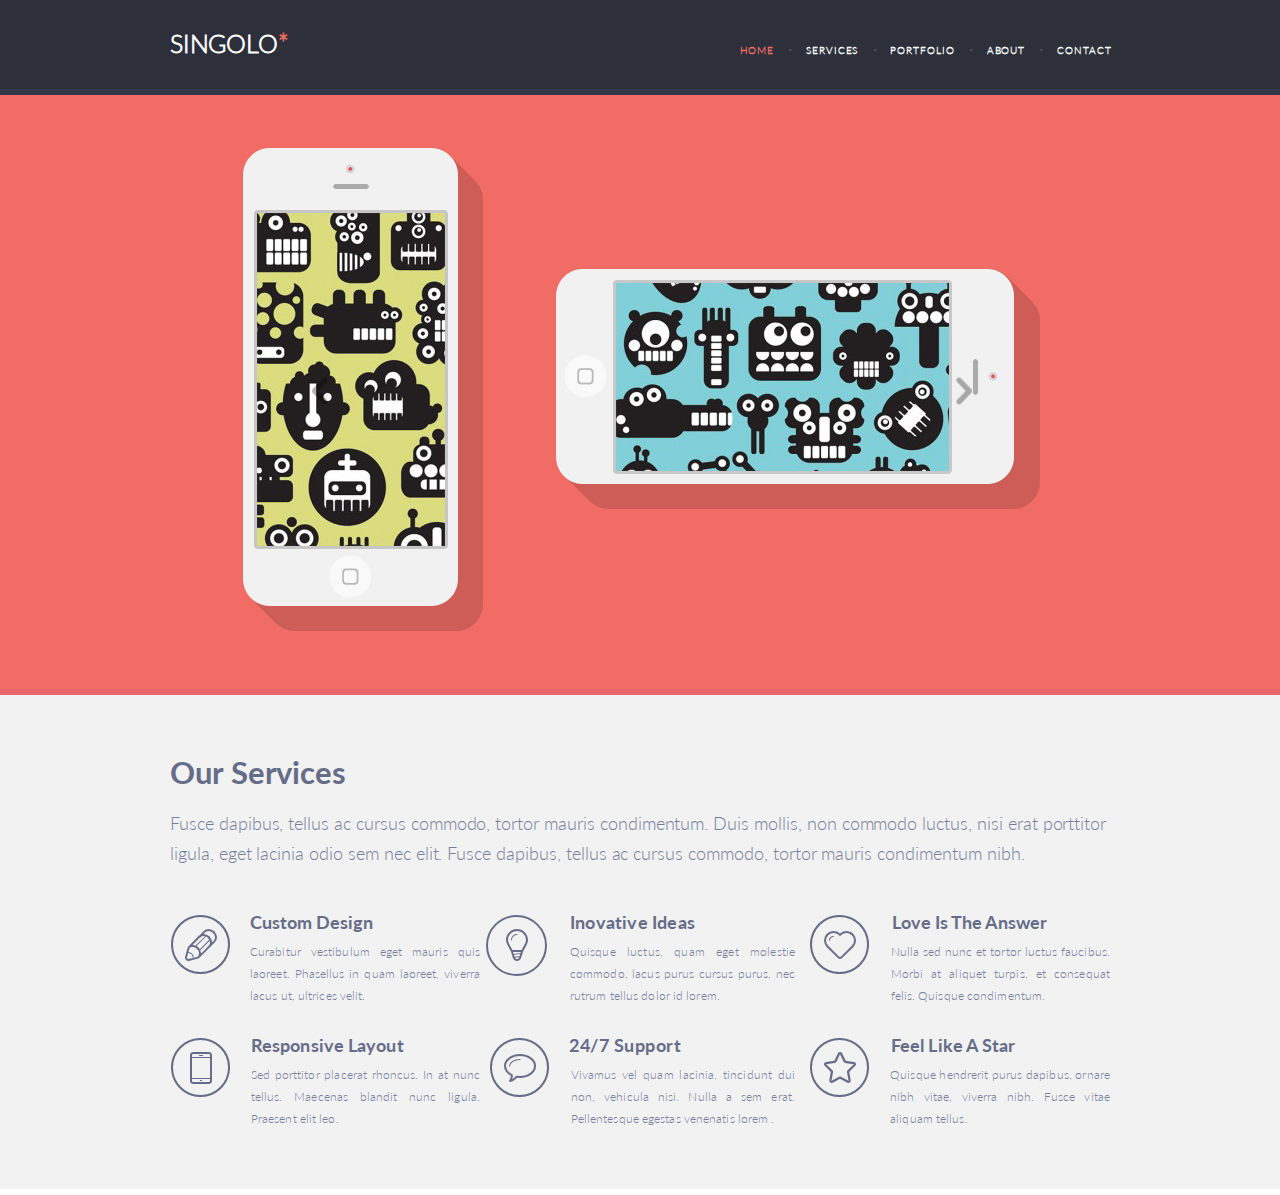
==== singolo1.html @ e9fb36a5 "feat: add html&css files" ====
<!DOCTYPE html>
<html lang="en">

<head>
    <meta charset="UTF-8">
    <meta name="viewport" content="width=device-width, initial-scale=1.0">
    <meta http-equiv="X-UA-Compatible" content="ie=edge">
    <title>Singolo</title>
    <link rel="stylesheet" href="./singolo1.css">
</head>

<body>
    <header>
        <div class="header-content">
            <article class="logo">
                <h1 class="logo_name"><a href="#">Singolo</a></h1>
            </article>
            <nav class="navbar">
                <ul class="nav_menu">
                    <li class="nav_item"><a href="#">HOME</a></li>
                    <li class="nav_item"><a href="#">SERVICES</a></li>
                    <li class="nav_item"><a href="#">PORTFOLIO</a></li>
                    <li class="nav_item"><a href="#">ABOUT</a></li>
                    <li class="nav_item"><a href="#">CONTACT</a></li>
                </ul>
            </nav>
        </div>
    </header>
    <main>
        <article class="carusel">
            <div class="item-container">
                <div class="item active">
                    <div class="description">
                        <div class="vertical"><img src="/assets/icons/iPhone Vertical.png" alt="vertical phone"></div>
                        <div class="horizontal"><img  src="/assets/icons/iPhone Horizontal.png" alt="vertical phone"></div>
                    </div>
                </div>
<!--            <div class="item next">
                    <div class="description">
                        <div class="project_name">#</div> 
                    </div>
                </div>
-->
            </div>
            <div class="control left">
                <div class="arrow left">
                    <img src="/assets/icons/arrow left.png" alt="arrow left">
                </div>
            </div>
            <div class="control right">
                <div class="arrow right">
                    <img src="/assets/icons/arrow right.png" alt="arrow right">
                </div>
            </div>
        </article>
        <article class="services-block">
            <div class="services-content">
                <h2 class="services_title">Our Services</h2>
                <p class="services_description">Fusce dapibus, tellus ac cursus commodo, tortor mauris condimentum. Duis mollis, non commodo luctus,
                    nisi erat porttitor ligula, eget lacinia odio sem nec elit. Fusce dapibus, tellus ac cursus commodo,
                    tortor mauris condimentum nibh.</p>
                <div>
                    <div class="cards">
                        <div class="cards_item">
                            <img class="cards_pen cards_image" src="./assets/icons/pen.svg" alt="pen">
                            <h3 class="cards_name cards_name_design">Custom Design</h3>
                            <p class="cards_fill cards_fill_design">Curabitur vestibulum eget mauris quis laoreet. Phasellus in quam laoreet, viverra lacus
                                ut, ultrices velit.</p>
                        </div>
                        <div class="cards_item">
                            <img class="cards_bulb cards_image" src="./assets/icons/lightbulb.svg" alt="lightbulb">
                            <h3 class="cards_name cards_name_bulb">Inovative Ideas</h3>
                            <p class="cards_fill cards_fill_ideas">Quisque luctus, quam eget molestie commodo, lacus purus cursus purus, nec rutrum tellus
                                dolor id lorem.</p>
                        </div>
                        <div class="cards_item">
                            <img class="cards_heart cards_image" src="./assets/icons/heart.svg" alt="heart">
                            <h3 class="cards_name cards_name_love">Love Is The Answer</h3>
                            <p class="cards_fill cards_fill_love">Nulla sed nunc et tortor luctus faucibus. Morbi at aliquet turpis, et consequat felis.
                                Quisque condimentum.</p>
                        </div>
                        <div class="cards_item">
                            <img class="cards_phone cards_image" src="./assets/icons/phone.png" alt="phone">
                            <h3 class="cards_name cards_name_responsive">Responsive Layout</h3>
                            <p class="cards_fill cards_fill_responsive">Sed porttitor placerat rhoncus. In at nunc tellus. Maecenas blandit nunc ligula. Praesent
                                elit leo.</p>
                        </div>
                        <div class="cards_item">
                            <img class="card_bubble cards_image" src="./assets/icons/bubble.svg" alt="bubble">
                            <h3 class="cards_name cards_name_support">24/7 Support</h3>
                            <p class="cards_fill cards_fill_support">Vivamus vel quam lacinia, tincidunt dui non, vehicula nisi. Nulla a sem erat.
                                Pellentesque egestas venenatis lorem .</p>
                        </div>
                        <div class="cards_item">
                            <img class="card_star cards_image" src="./assets/icons/star.svg" alt="star">
                            <h3 class="cards_name cards_name_star">Feel Like A Star</h3>
                            <p class="cards_fill cards_fill_star">Quisque hendrerit purus dapibus, ornare nibh vitae, viverra nibh. Fusce vitae aliquam
                                tellus.
                            </p>
                        </div>
                    </div>
                </div>
            </div>
        </article>
    </main>
</body>

</html>
---- singolo1.css ----
* {
    margin: 0;
    padding: 0;
    font-family: Lato, sans-serif;
}

a {
    text-decoration: none;
    color: inherit;
}

header {
    background-color: #2d303a;
    width: 100%;
    height: 89px;
    position: relative;
    z-index: 10;
    box-shadow: 0px 6px 0px 0px rgba(50,55,70,1);
}

.header-content {
    height: 100%;
    width: 955px;
    margin: 0 auto;
    display: flex;
    justify-content: space-between;
}

.logo {
    width: 140px;
    height: 100%;
}

.logo_name {
    font-weight: bold;
    font-size: 24.7px;
    font-family: Lato, sans-serif;
    color: #FFFFFF;
    text-transform: uppercase;
    margin-left: 7.5px;
    margin-top: 28px;
    letter-spacing: -0.2px;
}

.logo_name::after {
    content: "*";
    color: #F06C64;
    font-size: 25px;
}
.navbar {
    width: 390px;
    height: 100%;
}
.nav_item:first-child {
    color: #F06C64;
}
.nav_item:first-child::before {
    content: "";
}

.nav_item::before {
    content: ".";
    position: relative;
    bottom: 3px;
    left: -13px;
    font-weight: 700;
    font-size: 19px;
    font-family: Lato, sans-serif;
    color: #494e62;
}

.nav_menu {
    display: flex;
    justify-content: space-between;
    list-style: none;
    padding-left: 12px;
    padding-right: 6px;
    margin-top: 35px;
}

.nav_item {
    font-family: Lato-Heavy, sans-serif;
    font-size: 10.4px;
    font-weight: 700;
    color: #FFFFFF;
    letter-spacing: 0.9px;
}

.nav_item:hover {
    background-color: #d669c4;
    text-decoration: underline;
}

.nav_item:focus {
    background-color: #3f0836;
}

main {
    width: 100%;
}

.carusel {
    position: relative;
    top: 302.5px;
    left: 50%;
    text-align: center;
    transform: translate(-50%, -50%);
    background-color: #F06C64;
    width: 100%;
    height: 594px;
    box-shadow: 0px 6px 0px 0px rgba(234,103,107,1);
}

.item-container {
    position: relative;
    width: 100%;
    overflow: hidden;

}

.item {
    display: none;
    position: relative;
    margin: 0 auto;
}

.item.active,
.item.next {
    display: block;
}

.control {
    position: absolute;
    top: 0;
    bottom: 0;
    width: 8%;
    cursor: pointer;
}

.control.left:hover,
.control.right:hover {
    opacity: 1;
}

.control.left {
    left: 261px;
    right: auto;    
    opacity: 0.3;
    height: 100%;
}

.control.right {
    left: auto;
    right: 273px;
    opacity: 0.3;
}

.arrow {
    display: inline-block;
    position: absolute;
    top: 50%;
    transform: translateY(-50%);
    font-size: 10px;
}

.description {
    display: flex;
    width: 1020px;
    margin: 0 auto;
    justify-content: space-between;
}

.vertical {
    margin-top: 4.4%;
    margin-left: 10.9%;
}

.horizontal {
    margin-top: 14.1%;
    margin-right: 8.5%;
}

.services-block {
    width: 100%;
    height: 500px;
    margin-top: 12px;
    background-color: #F2F2F2;
    box-shadow: inset 0 -6px 0 0 rgba(255,255,255,1);
}

.services_title {
    width: 100%;
    padding-top: 68.3px;
    font-size: 30.5px;
    line-height: 18px;
    color: #666d89;
    font-family: Lato-bold, sans-serif;
    letter-spacing: -0.08px;
    text-align: left;
}

.services_description {
    width: 940px;
    height: 57px;
    margin-top: 27px;
    font-size: 18px;
    line-height: 30px;
    color: #767e9e;
    font-family: Lato, sans-serif;
    font-weight: 300;
    text-align: left;
    letter-spacing: -0.04px;
}

.services-content {
    position: relative;
    width: 940px;
    margin: 0 auto;
}

.cards {
    display: flex;
    justify-content: space-between;
    flex-wrap: wrap;
    margin-top: 29px;
}

.cards_item {
    width: 310px;
    height: 100px;
    overflow: hidden;
    margin-top: 20px;
}

.cards_name {
    font-size: 18px;
    margin-top: -1px;
    line-height: 18px;
    color: #666d89;
    letter-spacing: 0px;
    font-family: Lato-bold, sans-serif;
    text-align: left;
}

.cards_fill {
    font-size: 12px;
    line-height: 22px;
    margin-top: 10px;
    letter-spacing: 0.1px;
    color: #767e9e;
    font-family: Lato;
    text-align: justify;
}

.cards_image {
    position: absolute;

}

.cards_fill,
.cards_name {
    margin-left: 80px;
}

.cards_bulb {
    margin-top: 1px;
    margin-left: 1px;
}
.cards_name_bulb {
    margin-left: 85px;
    letter-spacing: 0.2px;
}
.cards_fill_ideas {
    margin-left: 85px;
    letter-spacing: 0.1px;
}

.cards_heart {
    margin-left: 9px;
}
.cards_name_love {
    margin-left: 91.5px;
}
.cards_fill_love {
    margin-left: 90.5px;
}
.cards_phone {
    margin-top: 3px;
}
.cards_name_responsive {
    margin-left: 81px;
    margin-top: 2px;
    letter-spacing: 0.1px;
}
.cards_fill_responsive {
    margin-left: 80.9px;
}

.card_bubble {
    margin-left: 4px;
    margin-top: 3px;
}
.cards_name_support {
    margin-left: 84px;
    margin-top: 2.1px;
    letter-spacing: 0.5px;
}
.cards_fill_support {
    margin-left: 85.7px;
    margin-top: 9.9px;
}
.card_star {
    margin-left: 9px;
    margin-top: 3px;
}
.cards_name_star {
    margin-left: 91px;
    margin-top: 2.1px;
    letter-spacing: 0.1px;
}
.cards_fill_star {
    margin-left: 90.2px;
    margin-top: 9.9px;
}


@font-face {
    font-family: Lato;
    src: url(/assets/fonts/Lato-Light.ttf);
}
@font-face {
    font-family: Lato-Heavy;
    src: url(/assets/fonts/Lato-Heavy.ttf);
}

@font-face {
    font-family: Lato-bold;
    src: url(/assets/fonts/Lato-Bold.ttf);
}
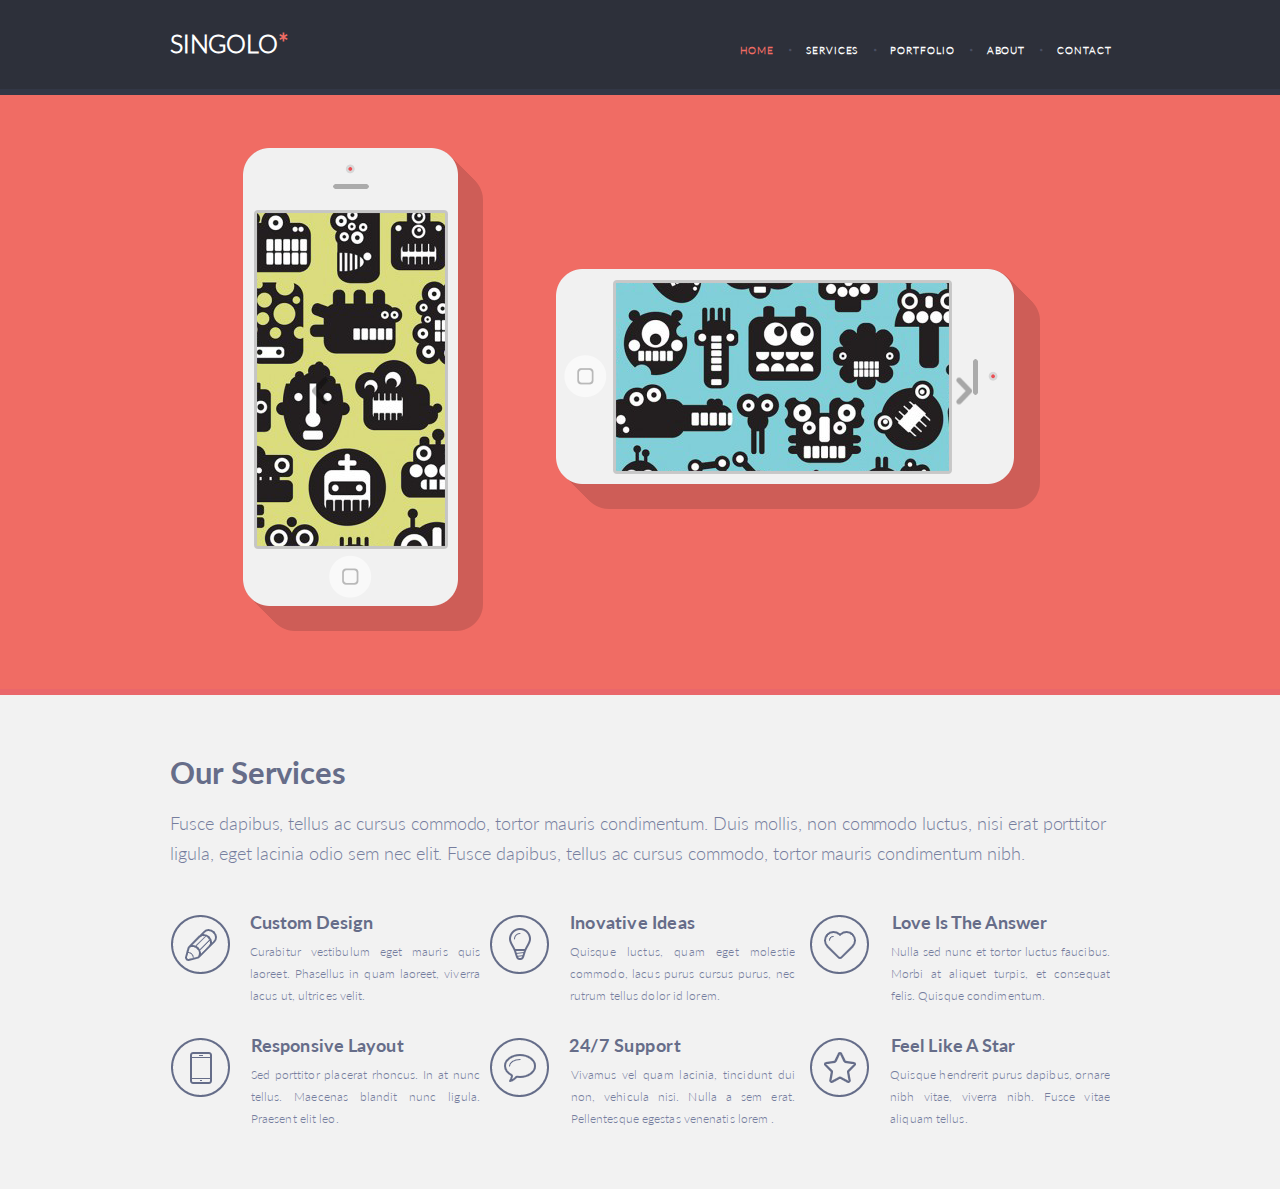
==== commit e54957d1: "fix: button hovers & some icons" ====
--- a/singolo1.html
+++ b/singolo1.html
@@ -31,8 +31,8 @@
             <div class="item-container">
                 <div class="item active">
                     <div class="description">
-                        <div class="vertical"><img src="/assets/icons/iPhone Vertical.png" alt="vertical phone"></div>
-                        <div class="horizontal"><img  src="/assets/icons/iPhone Horizontal.png" alt="vertical phone"></div>
+                        <div class="vertical"><img src="./assets/icons/iPhone Vertical.png" alt="vertical phone"></div>
+                        <div class="horizontal"><img  src="./assets/icons/iPhone Horizontal.png" alt="vertical phone"></div>
                     </div>
                 </div>
 <!--            <div class="item next">
@@ -44,12 +44,12 @@
             </div>
             <div class="control left">
                 <div class="arrow left">
-                    <img src="/assets/icons/arrow left.png" alt="arrow left">
+                    <img src="./assets/icons/arrow left.png" alt="arrow left">
                 </div>
             </div>
             <div class="control right">
                 <div class="arrow right">
-                    <img src="/assets/icons/arrow right.png" alt="arrow right">
+                    <img src="./assets/icons/arrow right.png" alt="arrow right">
                 </div>
             </div>
         </article>
@@ -68,7 +68,7 @@
                                 ut, ultrices velit.</p>
                         </div>
                         <div class="cards_item">
-                            <img class="cards_bulb cards_image" src="./assets/icons/lightbulb.svg" alt="lightbulb">
+                            <img class="cards_bulb cards_image" src="./assets/icons/lampa.png" alt="lightbulb">
                             <h3 class="cards_name cards_name_bulb">Inovative Ideas</h3>
                             <p class="cards_fill cards_fill_ideas">Quisque luctus, quam eget molestie commodo, lacus purus cursus purus, nec rutrum tellus
                                 dolor id lorem.</p>
--- a/singolo1.css
+++ b/singolo1.css
@@ -86,14 +86,13 @@
     letter-spacing: 0.9px;
 }
 
-.nav_item:hover {
-    background-color: #d669c4;
-    text-decoration: underline;
-}
-
+.nav_item:hover,
 .nav_item:focus {
-    background-color: #3f0836;
-}
+    box-shadow: 0 0.5em 0.5em -0.4em var(--hover);
+    transform: translateY(-0.25em);
+    color: #a00000;
+}
+
 
 main {
     width: 100%;
@@ -263,8 +262,7 @@
 }
 
 .cards_bulb {
-    margin-top: 1px;
-    margin-left: 1px;
+    margin-left: 4px;
 }
 .cards_name_bulb {
     margin-left: 85px;
@@ -326,14 +324,14 @@
 
 @font-face {
     font-family: Lato;
-    src: url(/assets/fonts/Lato-Light.ttf);
+    src: url(./assets/fonts/Lato-Light.ttf);
 }
 @font-face {
     font-family: Lato-Heavy;
-    src: url(/assets/fonts/Lato-Heavy.ttf);
+    src: url(./assets/fonts/Lato-Heavy.ttf);
 }
 
 @font-face {
     font-family: Lato-bold;
-    src: url(/assets/fonts/Lato-Bold.ttf);
+    src: url(./assets/fonts/Lato-Bold.ttf);
 }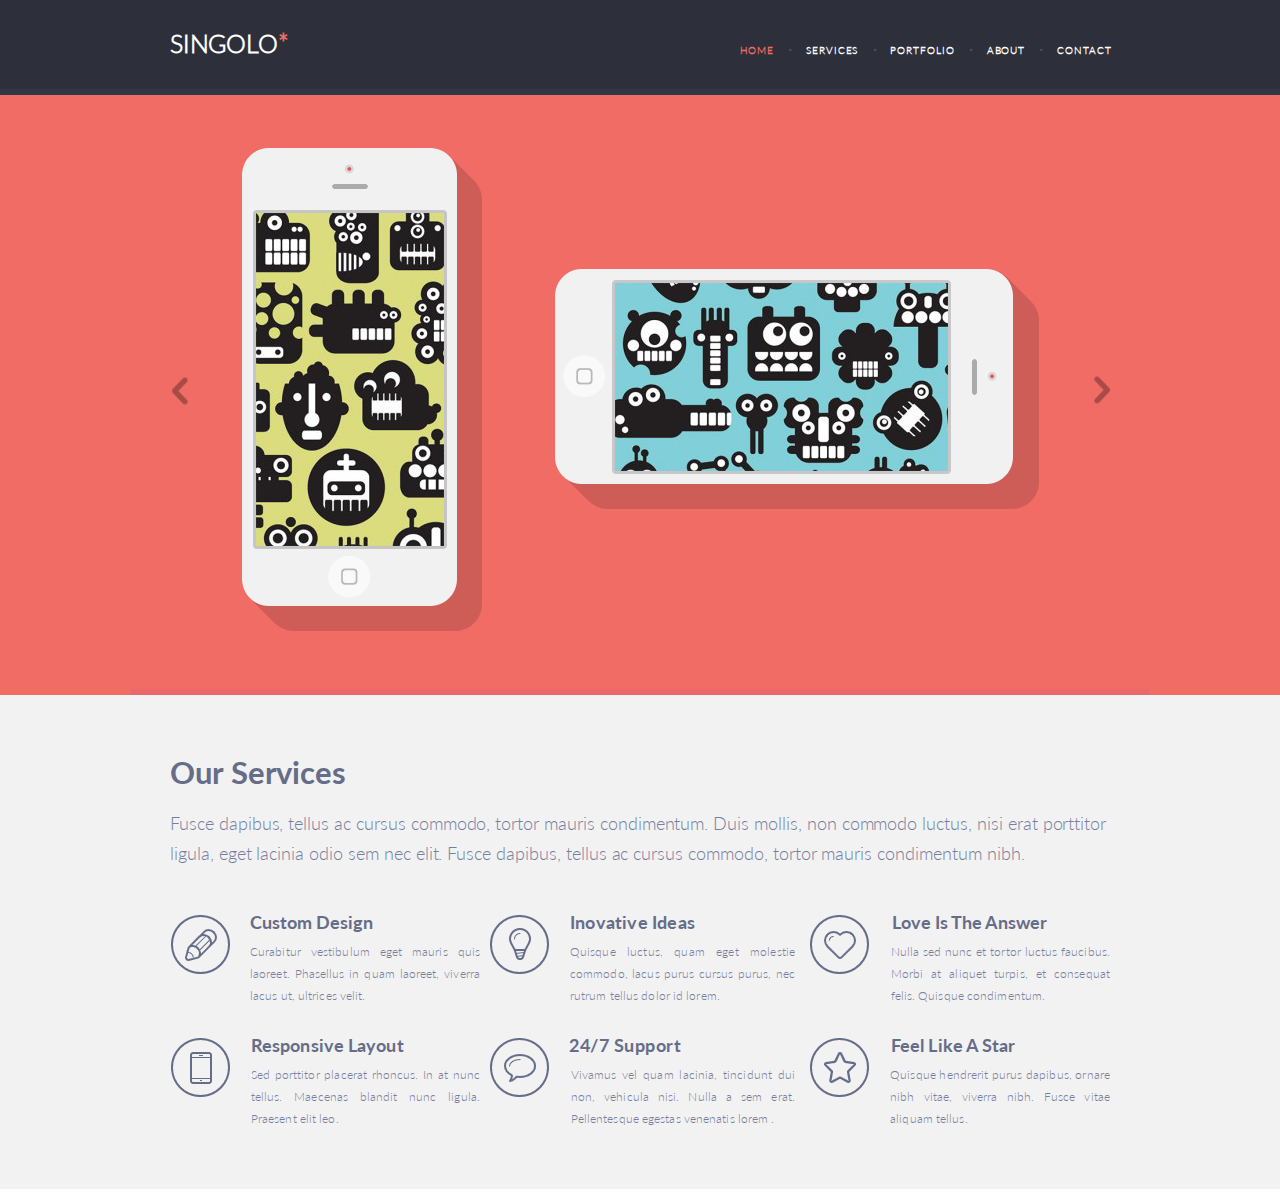
==== commit d0852062: "fix: slider buttons" ====
--- a/singolo1.html
+++ b/singolo1.html
@@ -42,14 +42,16 @@
                 </div>
 -->
             </div>
-            <div class="control left">
-                <div class="arrow left">
-                    <img src="./assets/icons/arrow left.png" alt="arrow left">
+            <div class="controls">
+                <div class="control left">
+                    <div class="arrow left">
+                        <img src="./assets/icons/arrow left.png" alt="arrow left">
+                    </div>
                 </div>
-            </div>
-            <div class="control right">
-                <div class="arrow right">
-                    <img src="./assets/icons/arrow right.png" alt="arrow right">
+                <div class="control right">
+                    <div class="arrow right">
+                        <img src="./assets/icons/arrow right.png" alt="arrow right">
+                    </div>
                 </div>
             </div>
         </article>
--- a/singolo1.css
+++ b/singolo1.css
@@ -96,6 +96,7 @@
 
 main {
     width: 100%;
+    background-color: #F06C64;
 }
 
 .carusel {
@@ -105,16 +106,16 @@
     text-align: center;
     transform: translate(-50%, -50%);
     background-color: #F06C64;
-    width: 100%;
+    width: 1020px;
     height: 594px;
     box-shadow: 0px 6px 0px 0px rgba(234,103,107,1);
 }
 
+
 .item-container {
     position: relative;
-    width: 100%;
+    width: 1020px;
     overflow: hidden;
-
 }
 
 .item {
@@ -128,11 +129,15 @@
     display: block;
 }
 
+.controls {
+    width: 1020px;
+}
+
 .control {
     position: absolute;
-    top: 0;
-    bottom: 0;
-    width: 8%;
+    top: 0px;
+    bottom: 1px;
+    width: 83px;
     cursor: pointer;
 }
 
@@ -142,7 +147,6 @@
 }
 
 .control.left {
-    left: 261px;
     right: auto;    
     opacity: 0.3;
     height: 100%;
@@ -150,7 +154,7 @@
 
 .control.right {
     left: auto;
-    right: 273px;
+    right: 15px;
     opacity: 0.3;
 }
 
@@ -171,12 +175,12 @@
 
 .vertical {
     margin-top: 4.4%;
-    margin-left: 10.9%;
+    margin-left: 10.8%;
 }
 
 .horizontal {
     margin-top: 14.1%;
-    margin-right: 8.5%;
+    margin-right: 8.6%;
 }
 
 .services-block {
